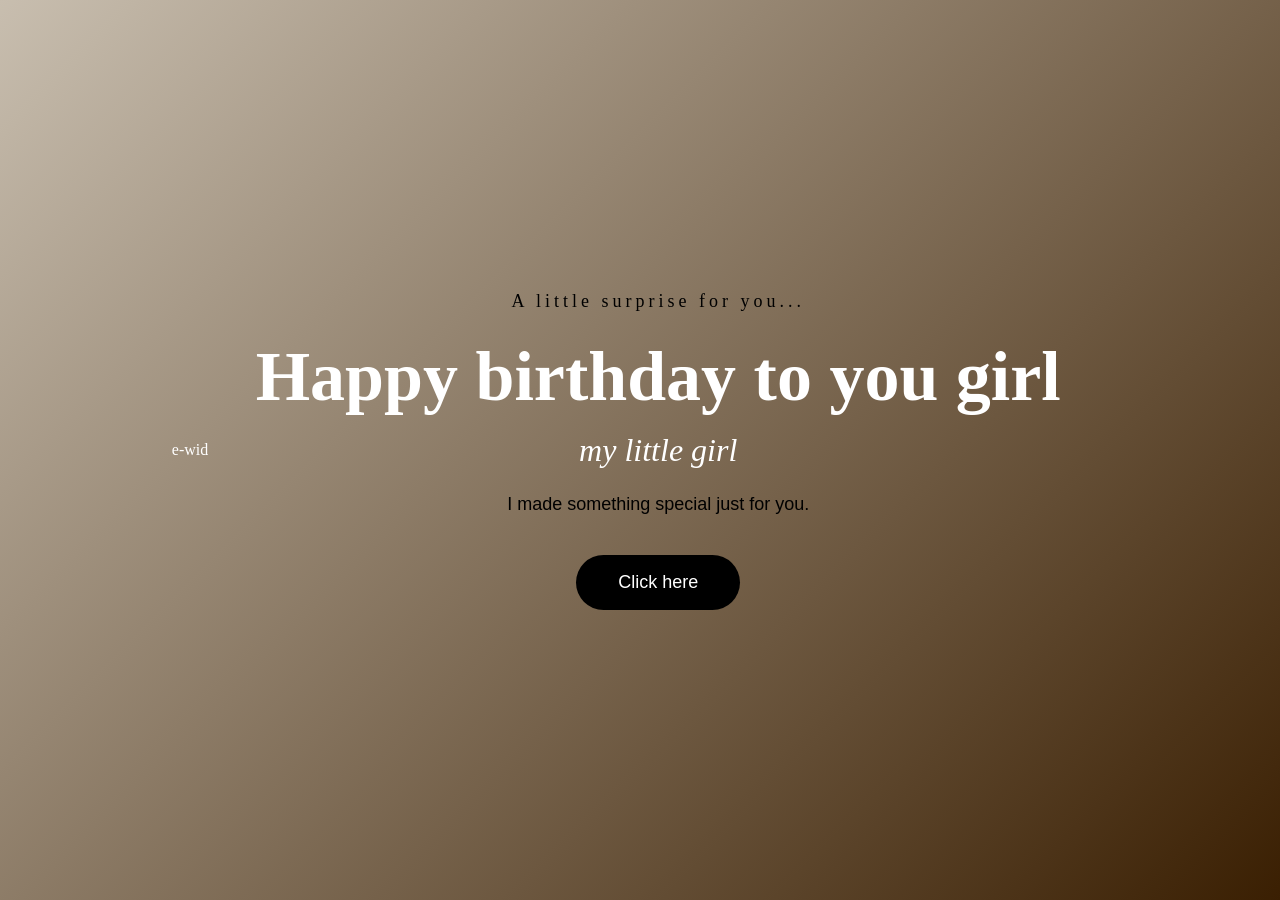
==== index.html @ 744bc419 "Rename birthday.html to index.html" ====
<!DOCTYPE html>
<html lang="ar">

<head>

    <meta charset="UTF-8">

    <meta name="viewport" content="HAPPY BIRTHDAY">
e-wid
    <title>Birthday Surprise</title>

    <link rel="stylesheet" href="r.css">

</head>


<body>

    <div class="container">



        <div class="welcome" id="welcome">

            <p class="top-text">
                A little surprise for you...
            </p>

            <h1>
                Happy birthday to you girl
            </h1>

            <h2>
            my little girl
            </h2>

            <p class="description">
                I made something special just for you.
            </p>

            <button id="openButton">
               Click here
            </button>

        </div>


       

        <div class="letter" id="letter">

            <p class="letter-small">
                To my best friend ♡
            </p>

            <h1>
              Happy birthday to you
            </h1>

            <p class="birthday-message">

               you are my old school friend and i had a alot of memores with you girl
               in this year we didn't get much time together
               but You’ve done so many things for me, especially on my birthday.
               I wanted to do something different for your birthday,
                since I won't be able to see you face to face
                <br><br>

                I'm so lucky to have you in my life.
                I hope you always stay happy
                and surrounded by people who love you.

            </p>

            <p class="signature">
                Happy Birthday ♡
            </p>
            <button id="nextButton">Next</button>

        </div>

    </div>

    


    <script src="14.js"></script>

</body>

</html>
---- r.css ----
* {
    margin: 0;
    padding: 0;
    box-sizing: border-box;
}


body {

    min-height: 100vh;

    display: flex;

    justify-content: center;

    align-items: center;

    background: linear-gradient(
        135deg,
        #c8beaf,
        #3a1f02
    );

    font-family: Georgia, serif;

    color: #ffffff;

    overflow: hidden;
}


.container {

    width: 90%;

    max-width: 900px;

    text-align: center;
}


/* =========================
   الشاشة الأولى
========================= */

.welcome {

    transition: 
        opacity 0.7s ease,
        transform 0.7s ease;

}


.top-text {

    font-size: 18px;

    letter-spacing: 4px;

    margin-bottom: 25px;

    color: #000000;
}


.welcome h1 {

    font-size: 70px;

    margin-bottom: 15px;

}


.welcome h2 {

    font-size: 32px;

    font-weight: normal;

    font-style: italic;

    margin-bottom: 25px;

}


.description {

    font-family: Arial, sans-serif;

    font-size: 18px;

    margin-bottom: 40px;

    color: #000000;
}


/* =========================
   الزرار
========================= */

button {

    border: none;

    padding: 17px 42px;

    border-radius: 50px;

    background-color: #000000;

    color: white;

    font-size: 18px;

    font-family: Arial, sans-serif;

    cursor: pointer;

    transition: 0.3s;

}


button:hover {

    transform: scale(1.08);

    background-color: #000000;

}


/* =========================
   الرسالة
========================= */

.letter {

    display: none;

    opacity: 0;

    transform: translateY(40px);

}


.letter.show {

    display: block;

    animation: showLetter 1.2s ease forwards;

}


.letter-small {

    font-size: 20px;

    letter-spacing: 3px;

    margin-bottom: 25px;

}


.letter h1 {

    font-size: 75px;

    margin-bottom: 35px;

}


.birthday-message {

    font-family: Arial, sans-serif;

    font-size: 24px;

    line-height: 1.9;

    max-width: 750px;

    margin: auto;

}


.signature {

    font-size: 28px;

    font-style: italic;

    margin-top: 35px;

}


/* =========================
   حركة ظهور الرسالة
========================= */

@keyframes showLetter {

    from {

        opacity: 0;

        transform: translateY(40px) scale(0.95);

    }

    to {

        opacity: 1;

        transform: translateY(0) scale(1);

    }

}
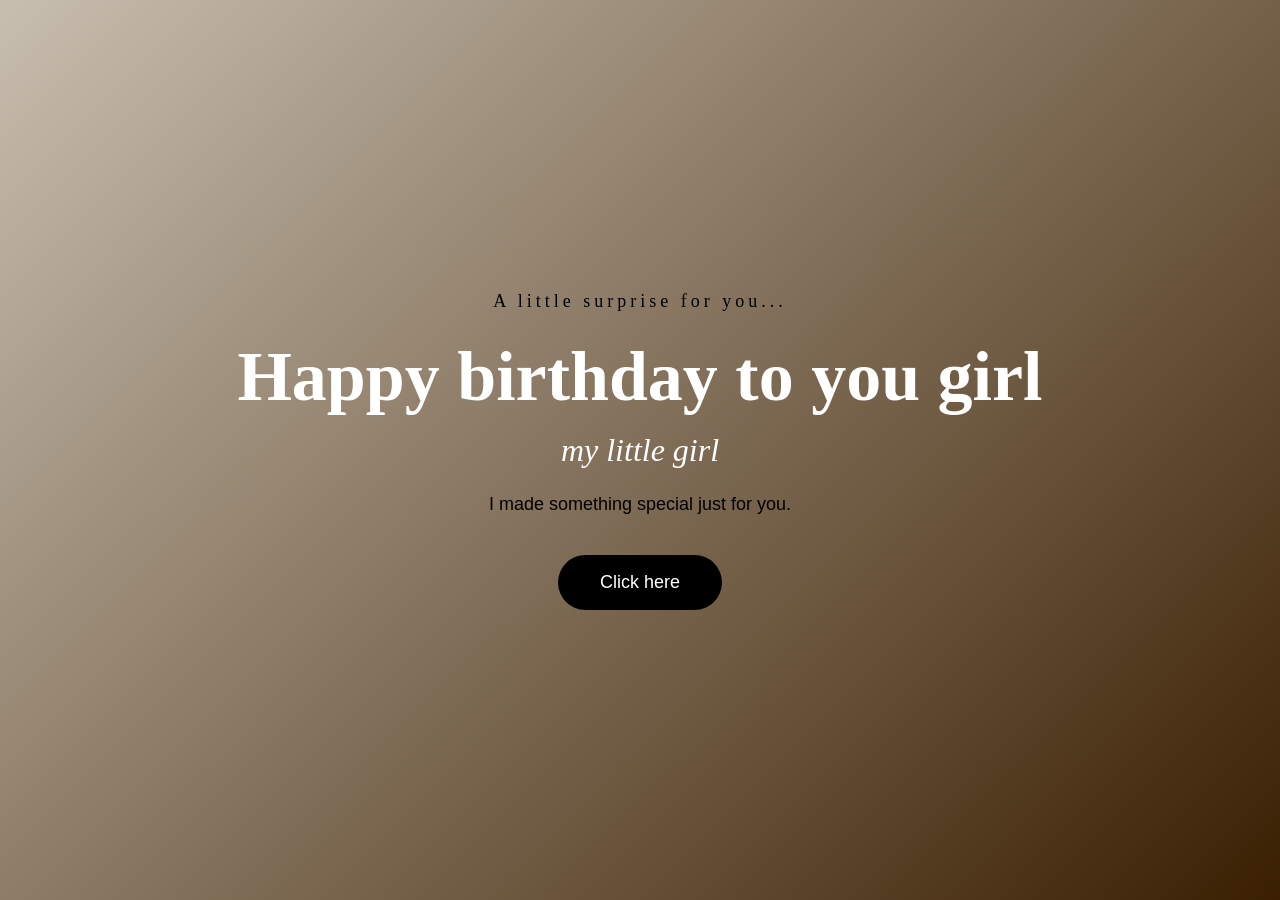
==== commit 339f2d2d: "Update index.html" ====
--- a/index.html
+++ b/index.html
@@ -6,7 +6,6 @@
     <meta charset="UTF-8">
 
     <meta name="viewport" content="HAPPY BIRTHDAY">
-e-wid
     <title>Birthday Surprise</title>
 
     <link rel="stylesheet" href="r.css">
@@ -75,8 +74,7 @@
             <p class="signature">
                 Happy Birthday ♡
             </p>
-            <button id="nextButton">Next</button>
-
+            
         </div>
 
     </div>
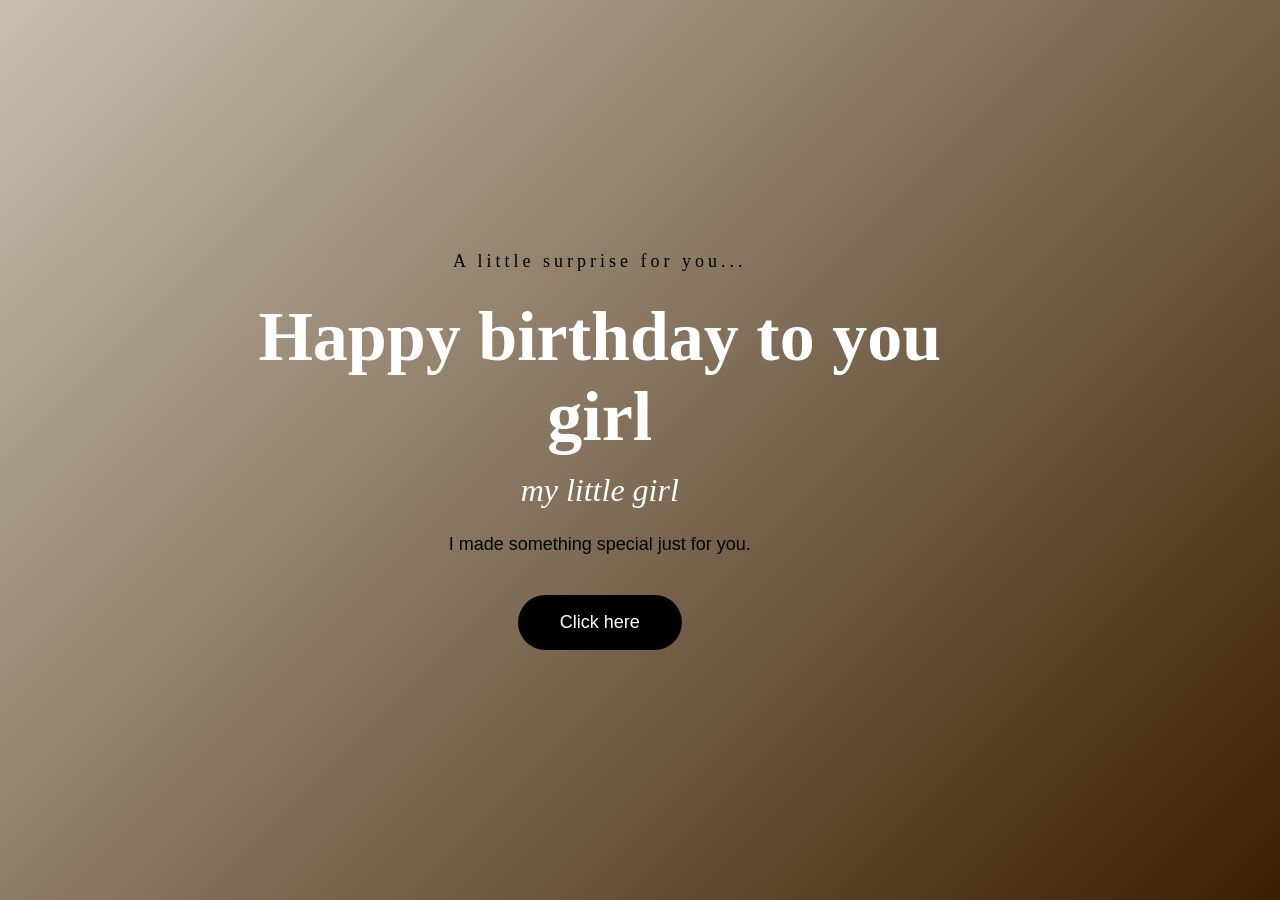
==== commit 5aafe2a0: "Update index.html" ====
--- a/index.html
+++ b/index.html
@@ -9,7 +9,17 @@
     <title>Birthday Surprise</title>
 
     <link rel="stylesheet" href="r.css">
-
+<meat
+    property="og:title"
+    content="BIRTHDAY RETAJ"
+    />
+<meta
+    proerty="og:description"
+    content="14/10/2026 i made this web for my friend retaj and my name is nouran remmber me!!"
+    />
+    <meta property="og:image" content="mf.jpeg"/>
+    <meta property="og:type" content="website"/>
+    
 </head>
 
 
